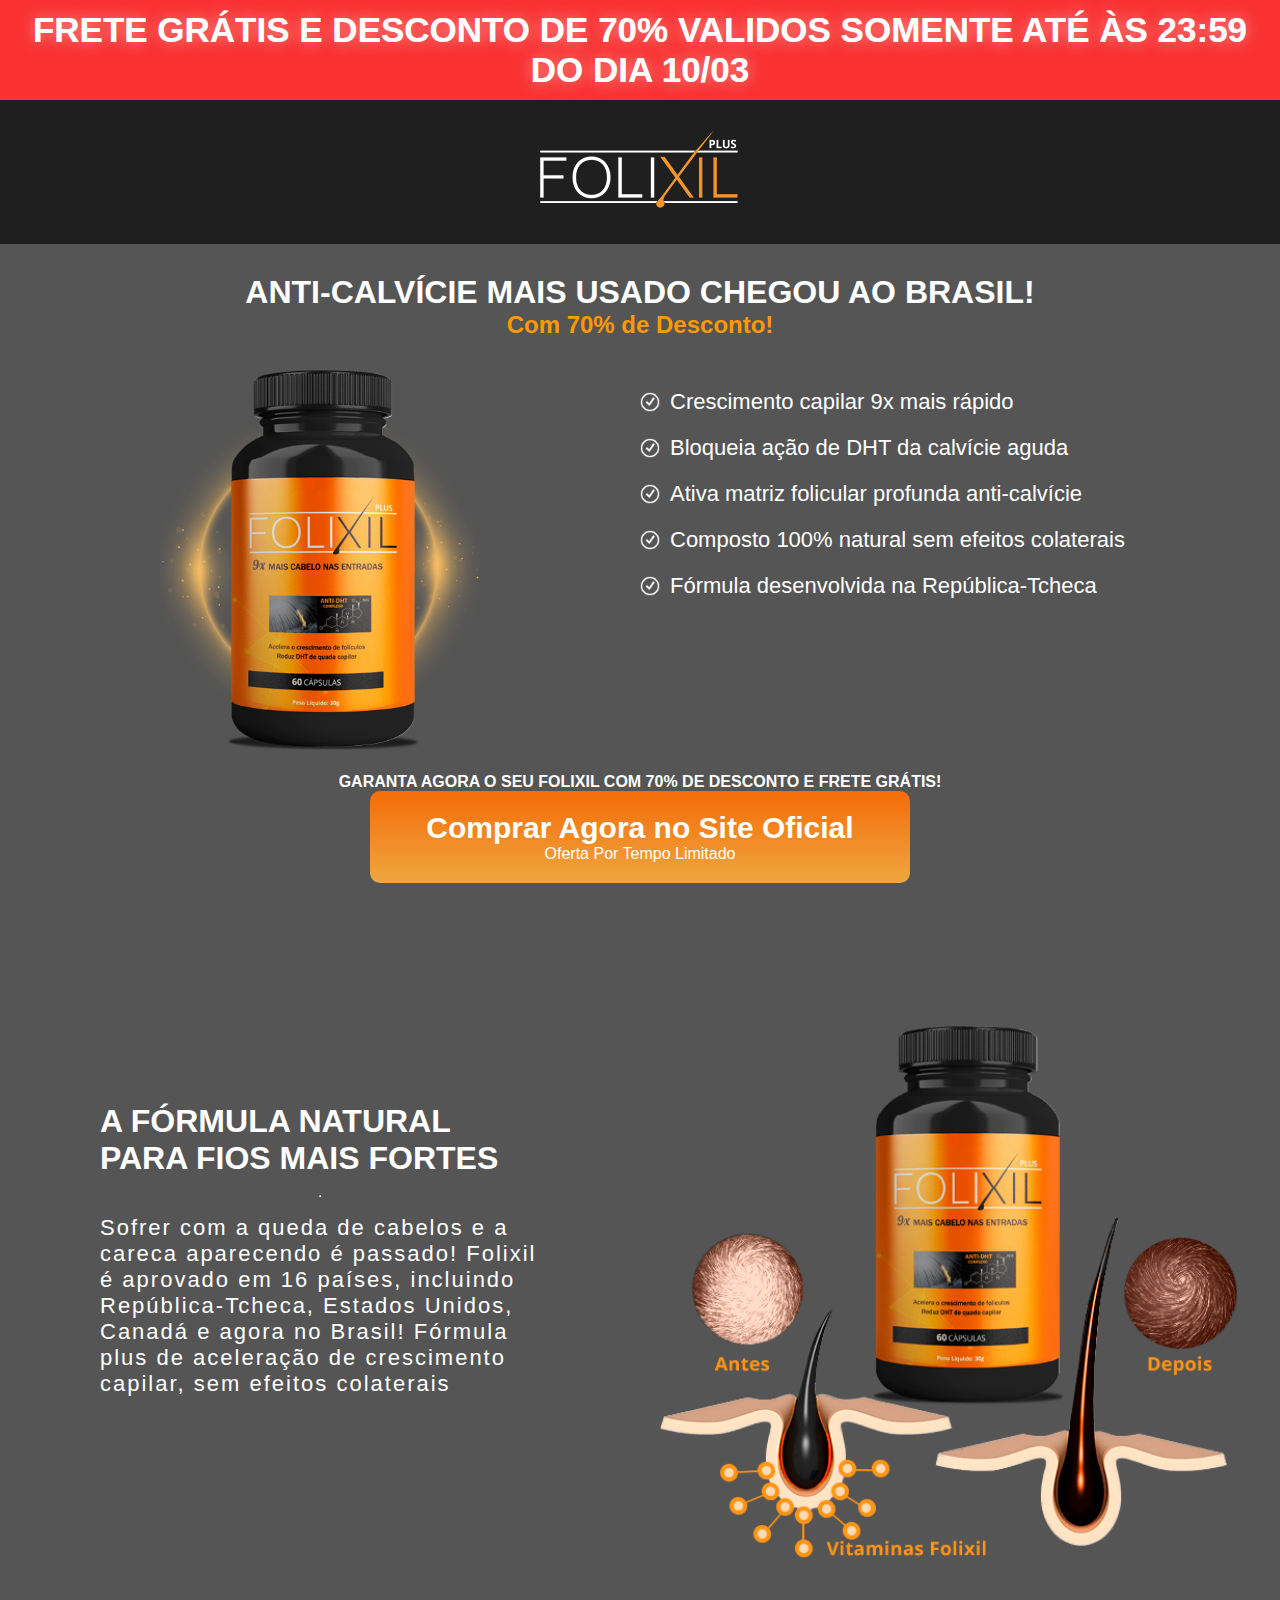
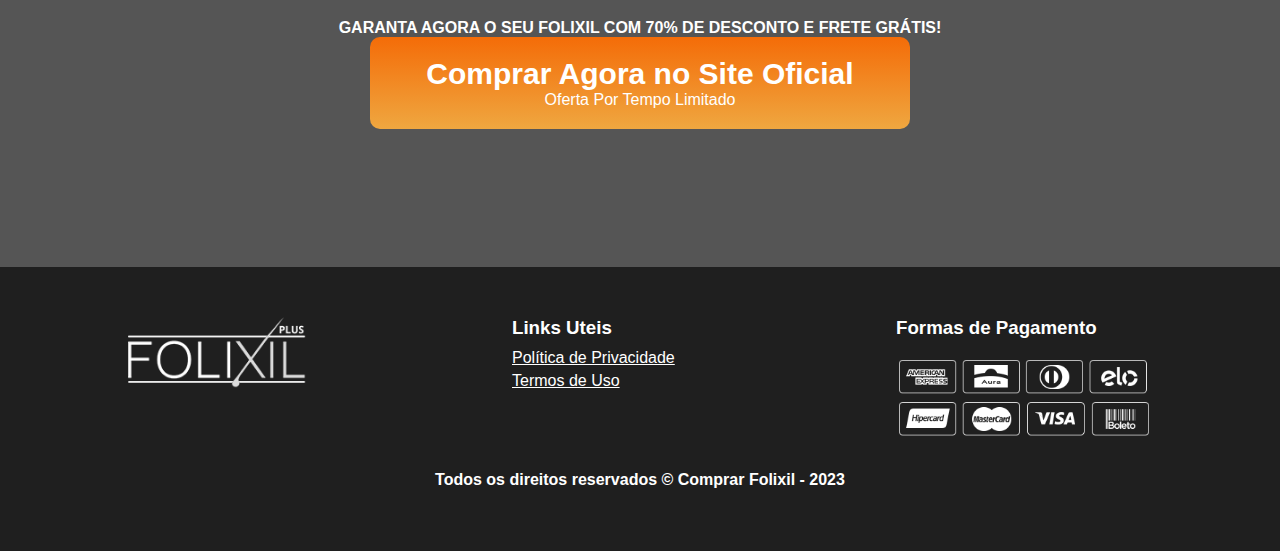
==== index.html @ 67476eb8 "Mudando Geral" ====
<!DOCTYPE html>
<html lang="pt-br">
<head>
    <meta charset="UTF-8">
    <meta http-equiv="X-UA-Compatible" content="IE=edge">
    <meta name="viewport" content="width=device-width, initial-scale=1.0">
    <link rel="icon" href="favicon.png" type="image/png" sizes="32x32">
    <link rel="stylesheet" href="styles2.css">
    <title>Folixil</title>
    
</head>
<body>
    <main>
        <h1>FRETE GRÁTIS E DESCONTO DE 70% VALIDOS SOMENTE ATÉ ÀS 23:59 DO DIA 10/03</h1>
        <div id="logo" class="item-flex">
            <a href="https://app.monetizze.com.br/r/BNG1639295">
                <img src="imgs/logo-folixil.png" alt="" srcset="">
            </a>
        </div>
        <div id="headlines" class="item-flex">
            <h1>ANTI-CALVÍCIE MAIS USADO CHEGOU AO BRASIL!</h1>
            <h2>Com 70% de Desconto!</h2>
        </div>
        <div id="produto" class="item-flex">

            <img src="imgs/produto.png" alt="">
        </div>
        <div id="topicos" class="item-flex">
            <ul>
                <li><img src="imgs/check.png" alt=""> Crescimento capilar 9x mais rápido</li>
                <li><img src="imgs/check.png" alt=""> Bloqueia ação de DHT da calvície aguda</li>
                <li><img src="imgs/check.png" alt=""> Ativa matriz folicular profunda anti-calvície</li>
                <li><img src="imgs/check.png" alt=""> Composto 100% natural sem efeitos colaterais</li>
                <li><img src="imgs/check.png" alt=""> Fórmula desenvolvida na República-Tcheca</li>
               
            </ul>
         
            
     
            
        </div>
        <br>
        <div id="button1" class="item-flex buttonl">
            <div class="cta-link-container">
                <p>GARANTA AGORA O SEU FOLIXIL COM 70% DE DESCONTO E FRETE GRÁTIS!</p> 
                <a class="link-button" href="https://app.monetizze.com.br/r/BNG1639295">Comprar Agora no Site Oficial<p>Oferta Por Tempo Limitado</p> </a>
               
            </div>
        </div>
        <br>
        <div id="fundo-img" class="item-flex item2">
            <img src="imgs/fundo-v2.png" alt="">
        </div>
        <div id="descricao" class="item-flex item2">
            <h1>A FÓRMULA NATURAL PARA FIOS MAIS FORTES</h1>
            <br>
            <hr>
            <br>
            <p class="texto">
                Sofrer com a queda de cabelos e a careca aparecendo é passado! Folixil é aprovado em 16 países, incluindo República-Tcheca, Estados Unidos, Canadá e agora no Brasil! Fórmula plus de aceleração de crescimento capilar, sem efeitos colaterais
            </p>
            
        </div>
        <div id="button2" class="item-flex buttonl">
            <div class="cta-link-container">
                <p>GARANTA AGORA O SEU FOLIXIL COM 70% DE DESCONTO E FRETE GRÁTIS!</p> 
                <a class="link-button" href="https://app.monetizze.com.br/r/BNG1639295">Comprar Agora no Site Oficial<p>Oferta Por Tempo Limitado</p> </a>
               
            </div>
        </div>
    
    </main>
    <footer>
        <div class="footer-links">
            <div class="item-link">
                <a href="https://app.monetizze.com.br/r/BNG1639295">
                    <img src="imgs/logo-folixil.png" alt="" srcset="">
                </a>
                
            </div>
            <div class="item-link">
                <h3>Links Uteis</h3>
                <p><a href="privacidade.html">Política de Privacidade</a></p>
                <p><a href="termos-de-uso.html">Termos de Uso</a></p>
            </div>
            
            <div class="item-link">
                <h3>Formas de Pagamento</h3>
                <img src="imgs/pagamento-icon.png" alt="" srcset="">
            </div>
        </div>
        <div class="footer-copy">
            <p>Todos os direitos reservados &copy; Comprar Folixil - 2023</p>
            <br>
            
        </div>
    </footer>
</body>

</html>
---- styles2.css ----
*{
    margin: 0;
    padding: 0;
    font-family: Arial, Helvetica, sans-serif;
    color: white
    
}
html{
    scroll-behavior: smooth;
}
body{
    background-color: #555;
    box-sizing: border-box;
}
main{
    display: grid;
    grid-template-columns: 1fr 1fr;
    grid-template-rows: repeat(7, fit-content);
    grid-template-areas:    "o o"
                            "l l"
                            "h h"
                            "p t"
                            "r r"
                            "d f"
                            "r2 r2";
}
main > h1{
    box-sizing: border-box;
    text-align: center;
    font-size: 35px;
    background-color: rgb(249, 49, 49);
    color: white;
    width: 100%;
    padding: 10px;
    grid-area: o;
    text-shadow: 0 0 15px rgba(255,255,255,.5), 0 0 0px rgba(255,255,255,.5);
}
.item-flex{
    display: flex;
    flex-direction: column;
    align-items: center;
    box-sizing: border-box;
}
#logo{
    background-color: #1f1f1f;
    grid-area: l;
    padding: 30px 0px;

}
#headlines{
    padding: 30px;
    grid-area: h;
}
#headlines h2{
    color: #ff9900;
}
#produto{
    grid-area: p;
}
#produto img{
    margin: auto 0px;
    width: 50%;
    height: auto;
}
#topicos{
    grid-area: t;
    display: flex;
    flex-direction: column;
    align-items: center;
    margin-bottom: 20px;
}
#topicos ul{
    width: 100%;
    margin: 0px;
    list-style: none;
    
}
#topicos ul li{
    font-size: 22px;
    margin: 20px 0px;
    display: flex;
    align-items: center;
    gap: 10px;
}
#topicos ul li img{
    width: 20px;
    height: 20px;
    
}

#topicos img{
    width: 70%;
    height: auto;
}
.buttonl{
    margin-bottom: 100px;
}
.cta-link-container{
    display: flex;
    flex-direction: column;
    align-items: center;
    box-sizing: border-box;
}
.cta-link-container p{
    font-weight: 600;
    margin: 0px auto;
}

.link-button{
    margin: 0px auto;
    width: 500px;
    font-size: 30px;
    font-weight: 600;
    text-decoration: none;
    text-align: center;
    color: white;
    padding: 20px 20px;
    background-image: linear-gradient(to bottom, #F46C08, #EFA740);
    outline: none;
    border-radius: 10px;
    border: none;
}
.link-button p{
    font-size: 16px;
    font-weight: lighter;
}

.link-button:hover{
    -webkit-box-shadow: 0px 3px 14px 0px #EFA740;
    -moz-box-shadow: 0px 3px 14px 0px #EFA740;
    box-shadow: 0px 3px 14px 0px #EFA740;
    filter: brightness(1.1);
}
.black:hover{
    background: #101010;
    box-shadow: 0px 0px 0px 0px #EFA740;
}
.cta-link-container img{
    margin-top: 5px;
    width: 82%;
    height: auto;
}
.cta-link-container{
    width: 100%;
    display: flex;
    align-items: start;
}

#button1{
    grid-area: r;
    padding: 20px;
}
#button2{
    grid-area: r2;
    padding: 20px;
}
#fundo-img{
    grid-area: f;
}
#fundo-img img{
    width: 100%;
    height: auto;
}
#descricao{
    grid-area: d;
    padding: 100px;
}
#descricao .texto{
    font-size: 22px;
    font-weight: 600px;
    letter-spacing: 2px;
    margin-bottom: 20px;
}
.item2{
    padding: 20px;
}
footer{
    box-sizing: border-box;
    background-color: #1f1f1f;
    padding-top: 50px;
}
.footer-links {
    display: flex;
    flex-wrap: wrap;
    flex-direction: row;
    justify-content: space-evenly;
    align-items: start;
}
.footer-links img{
    filter: brightness( 150% ) contrast( 100% ) saturate( 0% ) blur( 0px ) hue-rotate( 0deg );
}
.footer-links .item-link{
    width: 20%;
}
.footer-links .item-link h3{
    margin-bottom: 10px;
}
.footer-links .item-link p{
    margin-bottom: 5px;
    text-align: start;
}
.footer-links .item-link:first-child img{
    width: 70%;
}
.footer-links .item-link img{
    width: 100%;
    height: auto;
}
.footer-copy{
    
    height: 80px;
    padding-top: 20px;
    font-size: 16px;
    font-weight: 700;
}
.footer-copy p{
    text-align: center;
    width: 100%;
}
.footer-copy p > a{
    color: white;
}

@media (max-width: 1100px) {
    .cta-link-container .link-button{
        width: 300px;
        font-size: 18px;
    }
    .cta-link-container p:first-child{
        font-size: 14px;
    }
}
@media (max-width: 1048px) {
    main{
        grid-template-rows: repeat(8, fit-content);
        grid-template-areas:    "o o"
                                "l l"
                                "h h"
                                "p t"
                                "r r"
                                "f f"
                                "d d"
                                "r2 r2";
    }
    #fundo-img{
        padding: 0px 100px;
    }
    #fundo-img img{
        width: 60%;
    }
    #descricao{
        padding: 20px 100px;
    }
}
@media (max-width: 900px){
    #topicos ul li{
        font-size: 18px;
        margin: 20px 0px;
        display: flex;
        align-items: center;
        gap: 10px;
    }
    #topicos ul li img{
        width: 18px;
        height: 18px;
        
    }
 
}
@media (max-width: 800px) {
    main{
        grid-template-columns: 1fr;
        grid-template-rows: repeat(9, fit-content);
        grid-template-areas:    "o"
                                "l"
                                "h"
                                "p"
                                "t"
                                "r"
                                "f"
                                "d"
                                "r2";

    }
    #produto{
        padding: none;
    }
   
    #fundo-img{
        padding: 0px 100px;
    }
    #topicos{
        display: flex;
        flex-direction: column;
        align-items: center;

    }
    #topicos ul{
        width: fit-content;
    }
 
   
    
}
@media (max-width: 600px){
    main h1{
        font-size: 30px;
    }
    h1{
        font-size: 25px;
        text-align: center;
    }
    #topicos{
        padding: 0px 30px;
    }
    #fundo-img{
        padding: 0px 50px;
    }
    #descricao{
        padding: 20px 50px;
    }
    .footer-links {
        flex-direction: column;
        align-items: center;
    }
    .footer-links .item-link{
        width: 60%;
        margin-top: 20px;
    }
    
    .footer-links .item-link p{
        width: 100%;
        font-weight: 400;
    }
    .footer-links .item-link img{
        width: 100%;
        height: auto;
    }
    .footer-copy{
        margin-top: 20px;
        padding: 0px 20px;
    }
} 
/* Politica de privacidade */
.text{
    padding: 50px;
    background-color: #555;
    color: black;
}
.text p, span, ul, ol{
    color: black;
}
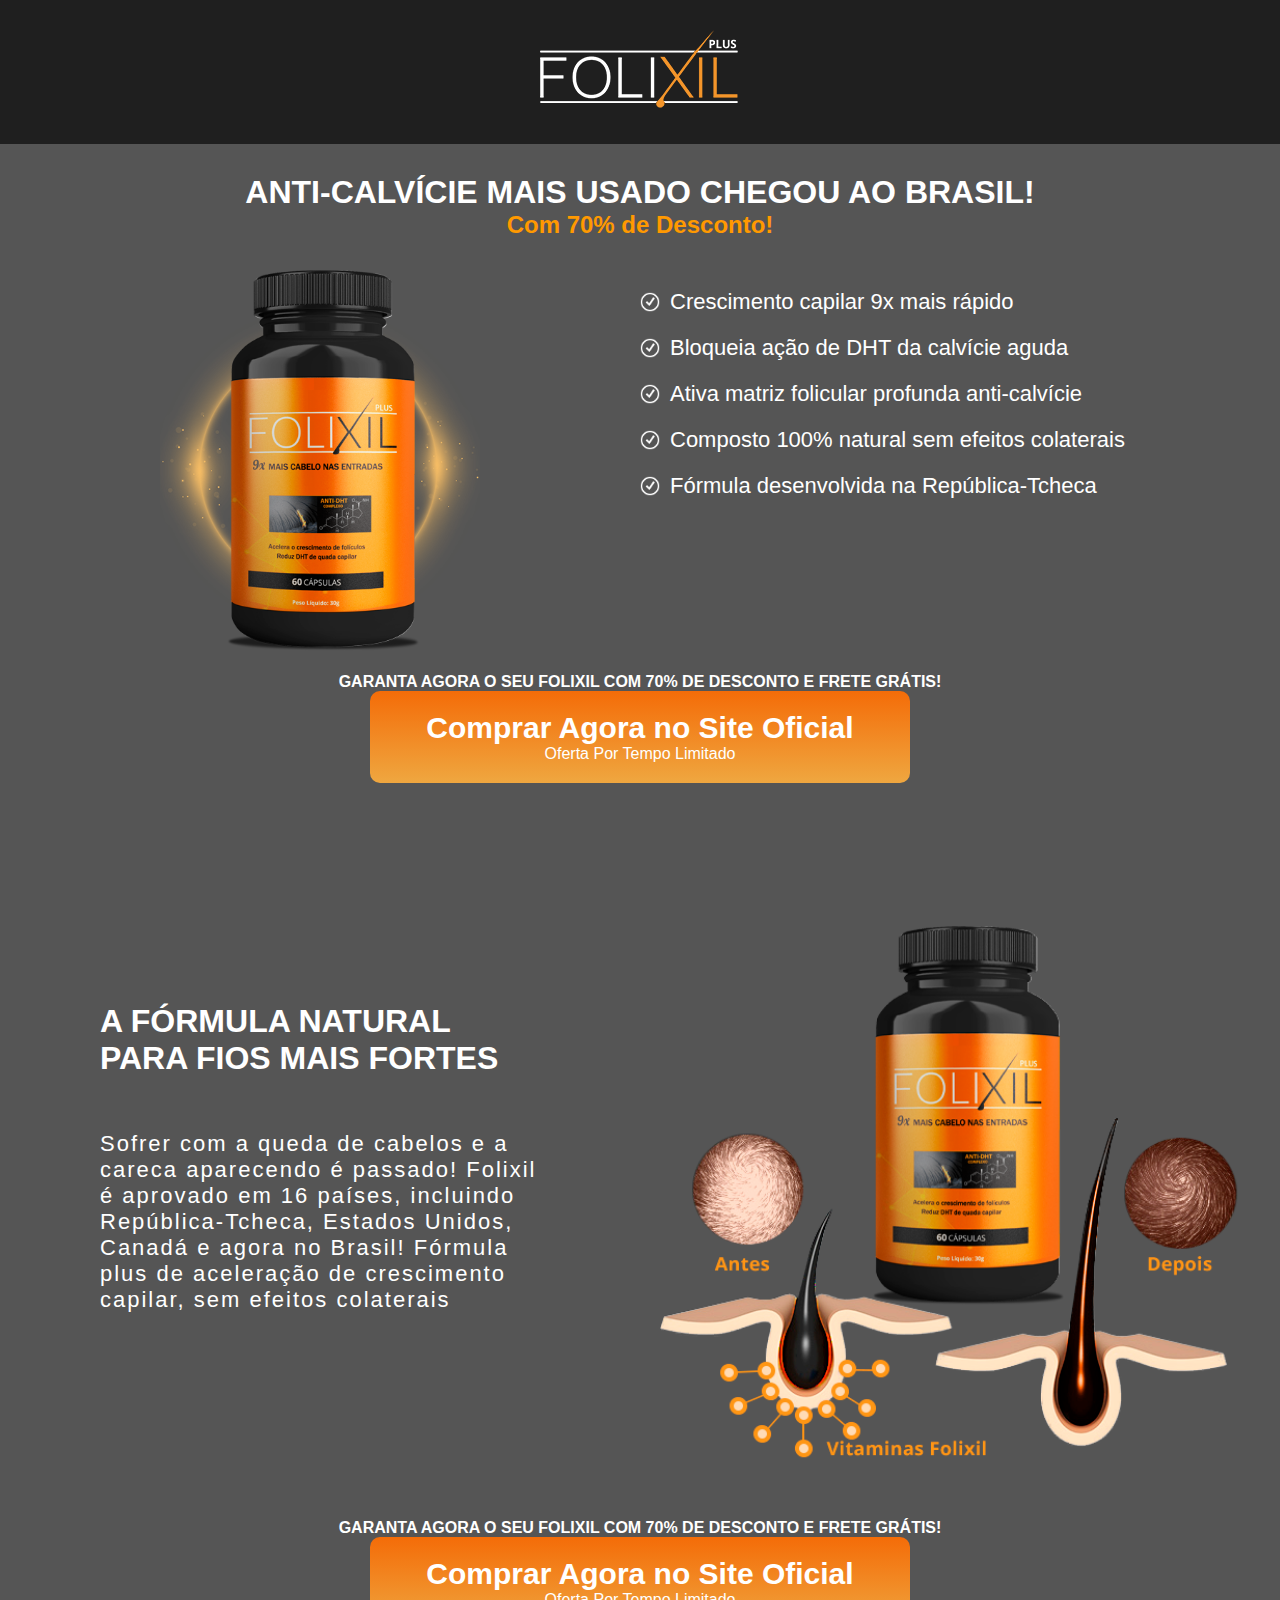
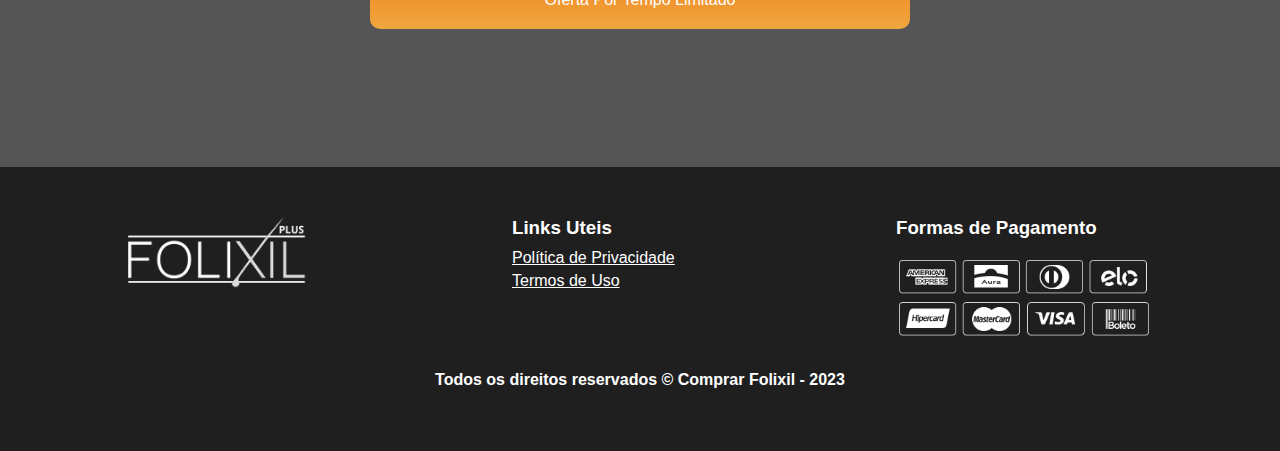
==== commit cc662b22: "Removendo head de oferta e fazendo SEO" ====
--- a/index.html
+++ b/index.html
@@ -4,6 +4,9 @@
     <meta charset="UTF-8">
     <meta http-equiv="X-UA-Compatible" content="IE=edge">
     <meta name="viewport" content="width=device-width, initial-scale=1.0">
+    <meta name="description" content="Compre o Folixil Original e Com Frete Grátis">
+    <meta name="keywords" content="folixil, crescimento capilar, comprar folixil, folixil funciona, anti-calvície, cuidar da calvície"/>
+
     <link rel="icon" href="favicon.png" type="image/png" sizes="32x32">
     <link rel="stylesheet" href="styles2.css">
     <title>Folixil</title>
@@ -11,10 +14,10 @@
 </head>
 <body>
     <main>
-        <h1>FRETE GRÁTIS E DESCONTO DE 70% VALIDOS SOMENTE ATÉ ÀS 23:59 DO DIA 10/03</h1>
+        
         <div id="logo" class="item-flex">
-            <a href="https://app.monetizze.com.br/r/BNG1639295">
-                <img src="imgs/logo-folixil.png" alt="" srcset="">
+            <a rel="sponsored" href="https://app.monetizze.com.br/r/BNG1639295">
+                <img src="imgs/logo-folixil.png" alt="Logo do site folixil" srcset="">
             </a>
         </div>
         <div id="headlines" class="item-flex">
@@ -23,15 +26,15 @@
         </div>
         <div id="produto" class="item-flex">
 
-            <img src="imgs/produto.png" alt="">
+            <img src="imgs/produto.png" alt="Imagem do produto folixil">
         </div>
         <div id="topicos" class="item-flex">
             <ul>
-                <li><img src="imgs/check.png" alt=""> Crescimento capilar 9x mais rápido</li>
-                <li><img src="imgs/check.png" alt=""> Bloqueia ação de DHT da calvície aguda</li>
-                <li><img src="imgs/check.png" alt=""> Ativa matriz folicular profunda anti-calvície</li>
-                <li><img src="imgs/check.png" alt=""> Composto 100% natural sem efeitos colaterais</li>
-                <li><img src="imgs/check.png" alt=""> Fórmula desenvolvida na República-Tcheca</li>
+                <li><img src="imgs/check.png" alt="icone de check circulado"> Crescimento capilar 9x mais rápido</li>
+                <li><img src="imgs/check.png" alt="icone de check circulado"> Bloqueia ação de DHT da calvície aguda</li>
+                <li><img src="imgs/check.png" alt="icone de check circulado"> Ativa matriz folicular profunda anti-calvície</li>
+                <li><img src="imgs/check.png" alt="icone de check circulado"> Composto 100% natural sem efeitos colaterais</li>
+                <li><img src="imgs/check.png" alt="icone de check circulado"> Fórmula desenvolvida na República-Tcheca</li>
                
             </ul>
          
@@ -43,18 +46,18 @@
         <div id="button1" class="item-flex buttonl">
             <div class="cta-link-container">
                 <p>GARANTA AGORA O SEU FOLIXIL COM 70% DE DESCONTO E FRETE GRÁTIS!</p> 
-                <a class="link-button" href="https://app.monetizze.com.br/r/BNG1639295">Comprar Agora no Site Oficial<p>Oferta Por Tempo Limitado</p> </a>
+                <a rel="sponsored" class="link-button" href="https://app.monetizze.com.br/r/BNG1639295">Comprar Agora no Site Oficial<p>Oferta Por Tempo Limitado</p> </a>
                
             </div>
         </div>
         <br>
         <div id="fundo-img" class="item-flex item2">
-            <img src="imgs/fundo-v2.png" alt="">
+            <img src="imgs/fundo-v2.png" alt="Antes e depois do produto">
         </div>
         <div id="descricao" class="item-flex item2">
             <h1>A FÓRMULA NATURAL PARA FIOS MAIS FORTES</h1>
             <br>
-            <hr>
+            <br>
             <br>
             <p class="texto">
                 Sofrer com a queda de cabelos e a careca aparecendo é passado! Folixil é aprovado em 16 países, incluindo República-Tcheca, Estados Unidos, Canadá e agora no Brasil! Fórmula plus de aceleração de crescimento capilar, sem efeitos colaterais
@@ -64,7 +67,7 @@
         <div id="button2" class="item-flex buttonl">
             <div class="cta-link-container">
                 <p>GARANTA AGORA O SEU FOLIXIL COM 70% DE DESCONTO E FRETE GRÁTIS!</p> 
-                <a class="link-button" href="https://app.monetizze.com.br/r/BNG1639295">Comprar Agora no Site Oficial<p>Oferta Por Tempo Limitado</p> </a>
+                <a rel="sponsored" class="link-button" href="https://app.monetizze.com.br/r/BNG1639295">Comprar Agora no Site Oficial<p>Oferta Por Tempo Limitado</p> </a>
                
             </div>
         </div>
--- a/styles2.css
+++ b/styles2.css
@@ -11,30 +11,20 @@
 body{
     background-color: #555;
     box-sizing: border-box;
+    padding: 0px;
 }
 main{
     display: grid;
     grid-template-columns: 1fr 1fr;
     grid-template-rows: repeat(7, fit-content);
-    grid-template-areas:    "o o"
-                            "l l"
+    grid-template-areas:   "l l"
                             "h h"
                             "p t"
                             "r r"
                             "d f"
                             "r2 r2";
 }
-main > h1{
-    box-sizing: border-box;
-    text-align: center;
-    font-size: 35px;
-    background-color: rgb(249, 49, 49);
-    color: white;
-    width: 100%;
-    padding: 10px;
-    grid-area: o;
-    text-shadow: 0 0 15px rgba(255,255,255,.5), 0 0 0px rgba(255,255,255,.5);
-}
+
 .item-flex{
     display: flex;
     flex-direction: column;
@@ -233,8 +223,7 @@
 @media (max-width: 1048px) {
     main{
         grid-template-rows: repeat(8, fit-content);
-        grid-template-areas:    "o o"
-                                "l l"
+        grid-template-areas:    "l l"
                                 "h h"
                                 "p t"
                                 "r r"
@@ -271,8 +260,7 @@
     main{
         grid-template-columns: 1fr;
         grid-template-rows: repeat(9, fit-content);
-        grid-template-areas:    "o"
-                                "l"
+        grid-template-areas:    "l"
                                 "h"
                                 "p"
                                 "t"
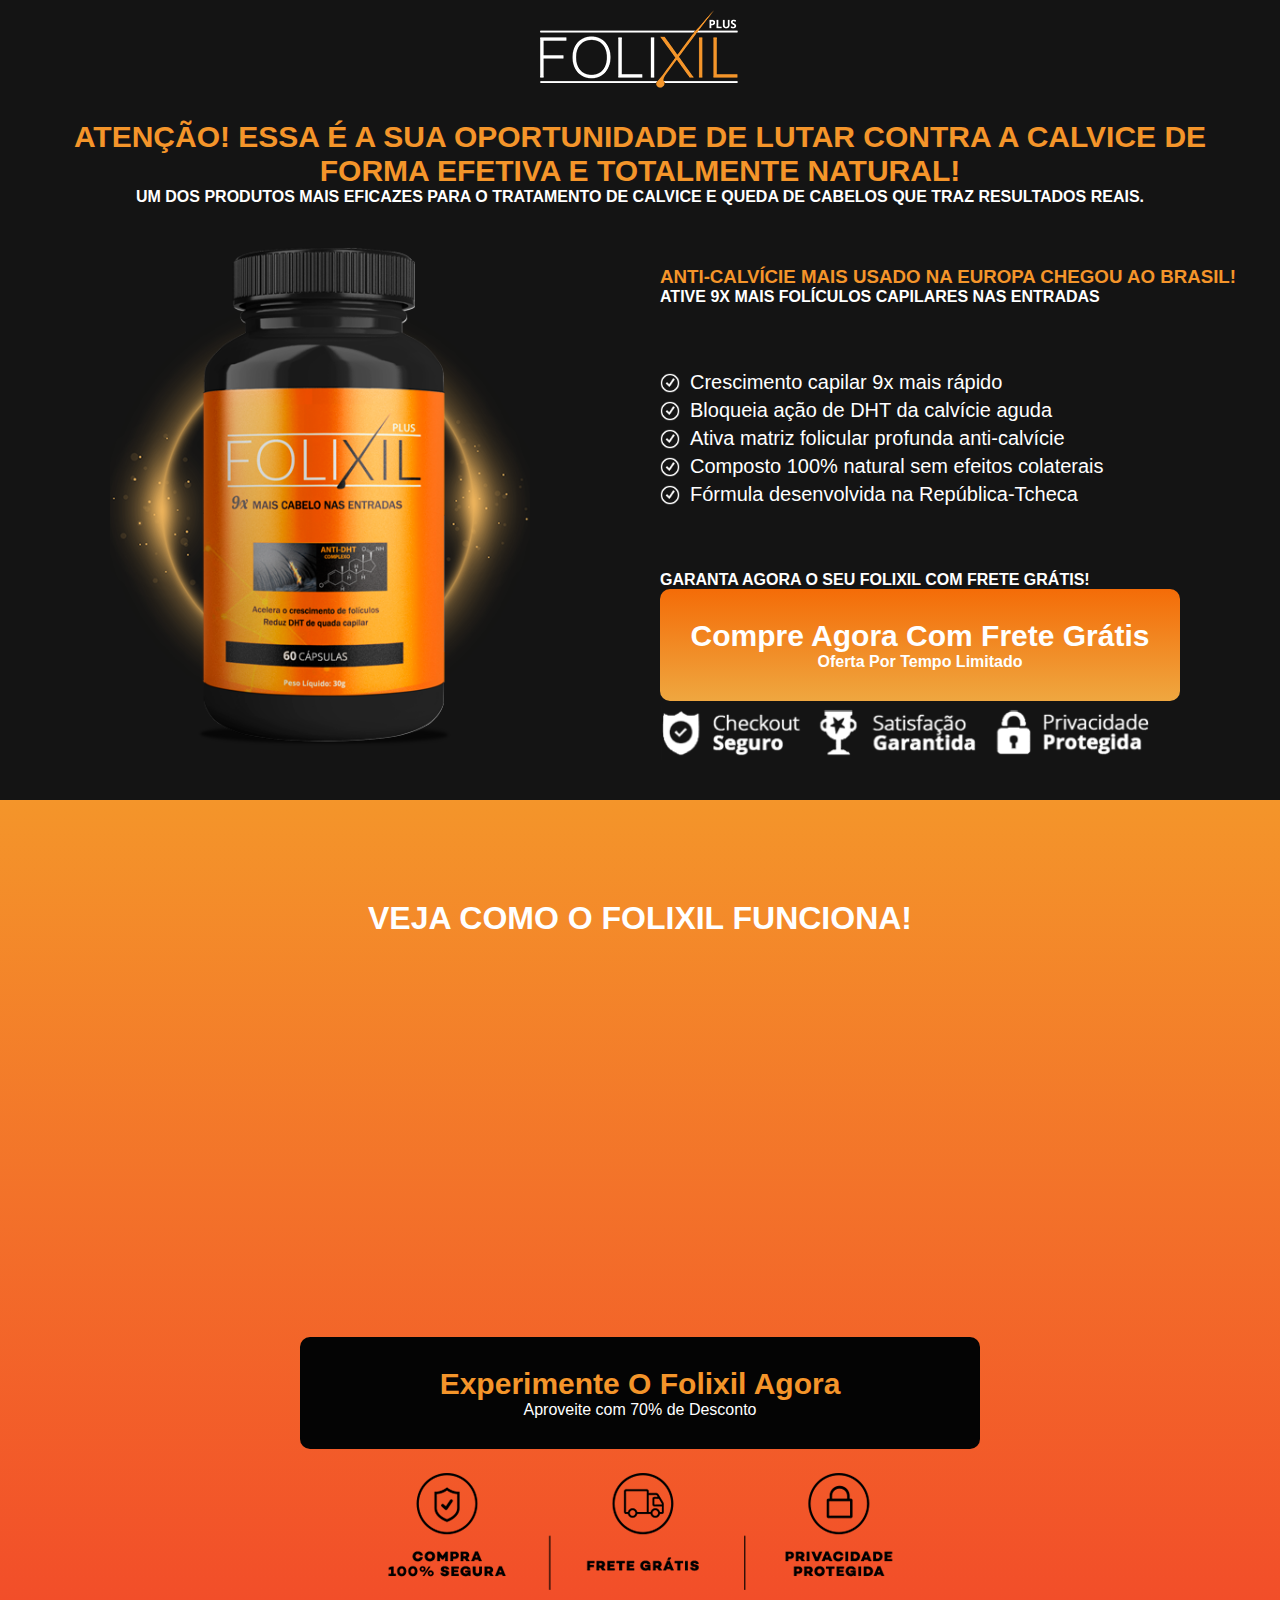
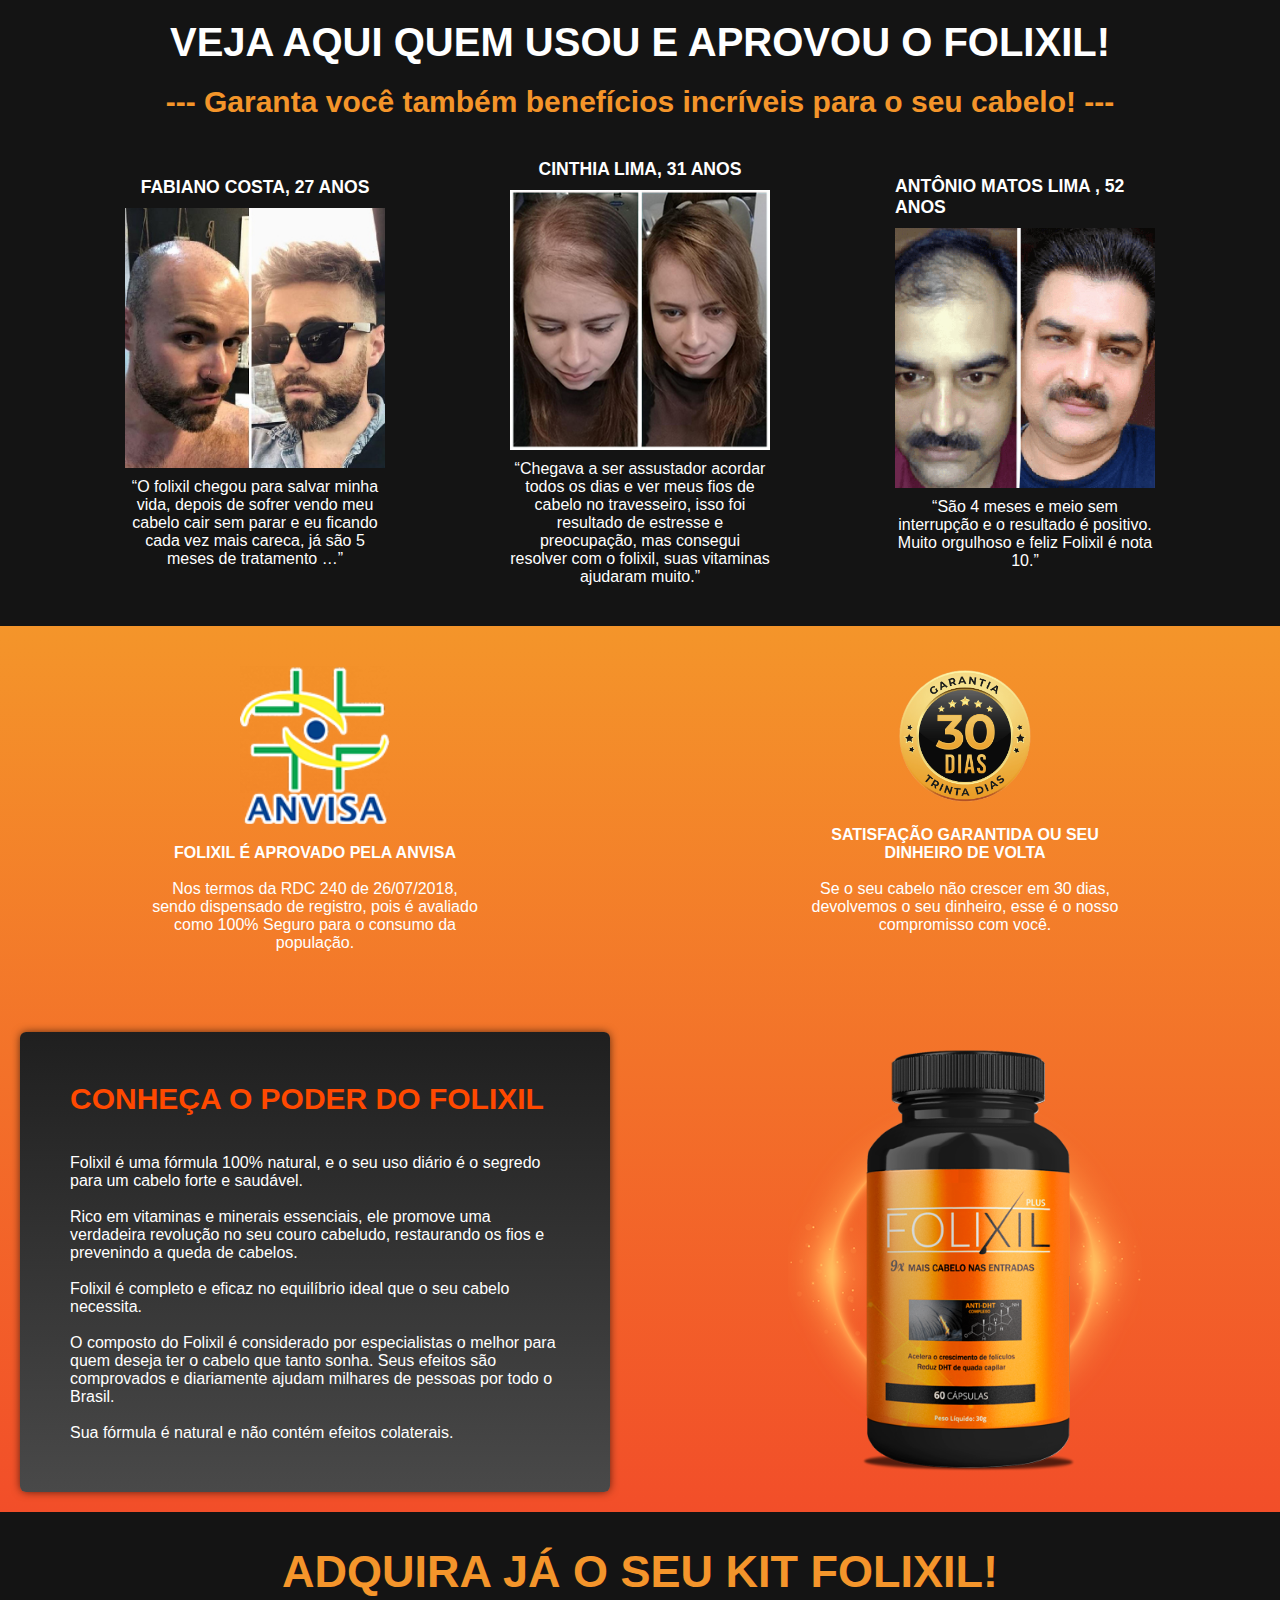
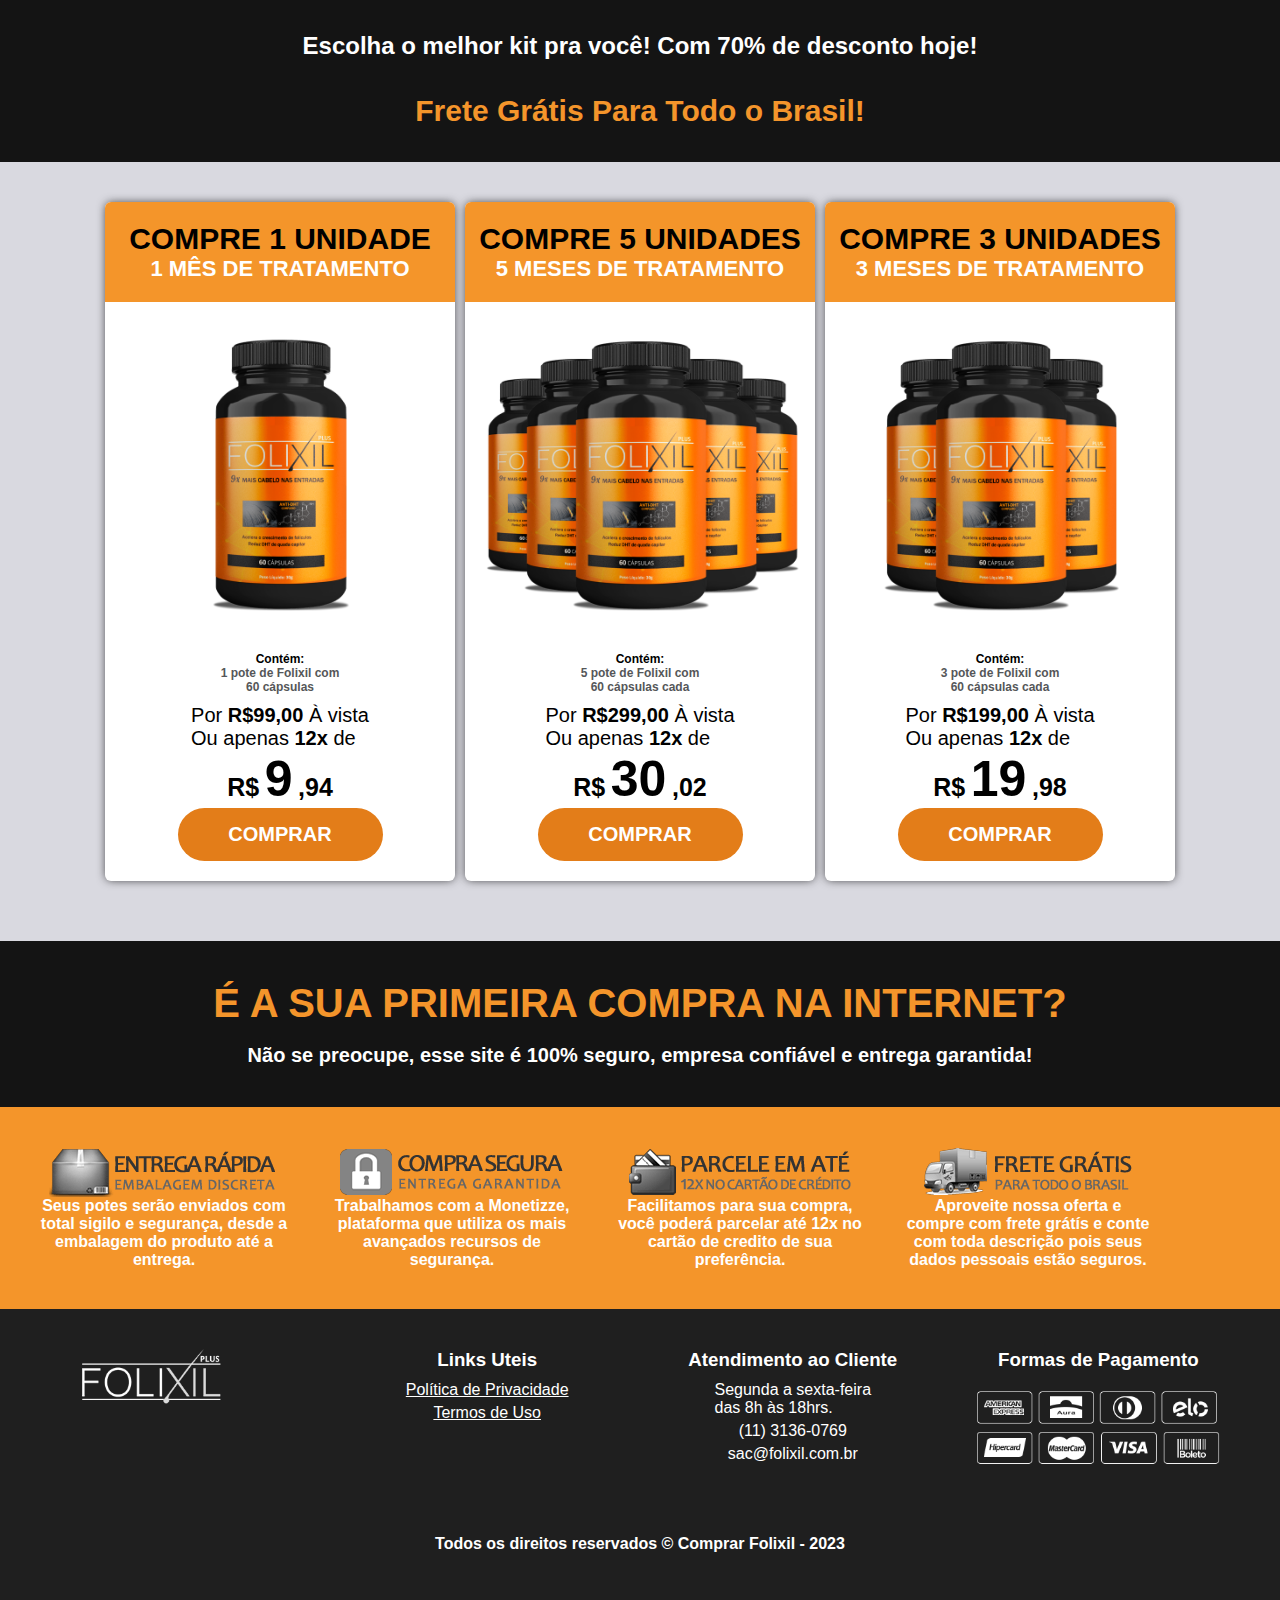
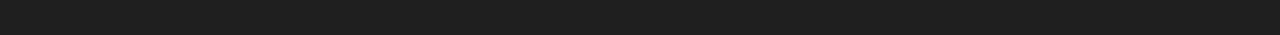
==== commit db1f25dd: "Mudando de estrutura" ====
--- a/index.html
+++ b/index.html
@@ -4,79 +4,278 @@
     <meta charset="UTF-8">
     <meta http-equiv="X-UA-Compatible" content="IE=edge">
     <meta name="viewport" content="width=device-width, initial-scale=1.0">
-    <meta name="description" content="Compre o Folixil Original e Com Frete Grátis">
-    <meta name="keywords" content="folixil, crescimento capilar, comprar folixil, folixil funciona, anti-calvície, cuidar da calvície"/>
-
     <link rel="icon" href="favicon.png" type="image/png" sizes="32x32">
-    <link rel="stylesheet" href="styles2.css">
+    <link rel="stylesheet" href="styles.css">
     <title>Folixil</title>
     
 </head>
 <body>
     <main>
-        
-        <div id="logo" class="item-flex">
-            <a rel="sponsored" href="https://app.monetizze.com.br/r/BNG1639295">
-                <img src="imgs/logo-folixil.png" alt="Logo do site folixil" srcset="">
-            </a>
-        </div>
-        <div id="headlines" class="item-flex">
-            <h1>ANTI-CALVÍCIE MAIS USADO CHEGOU AO BRASIL!</h1>
-            <h2>Com 70% de Desconto!</h2>
-        </div>
-        <div id="produto" class="item-flex">
+        <header><img src="logo-folixil.png" alt="" srcset=""></header>
+        <section class="sessao-black grid-one">
+            <div id="headlines">
+                <h1>ATENÇÃO! ESSA É A SUA OPORTUNIDADE DE LUTAR CONTRA A CALVICE DE FORMA EFETIVA E TOTALMENTE NATURAL!</h1>
+                <h4>UM DOS PRODUTOS MAIS EFICAZES PARA O TRATAMENTO DE CALVICE E QUEDA DE CABELOS QUE TRAZ RESULTADOS REAIS.</h4>
+            </div>
+            <div id="produto-img">
+                <img src="imgs/produto.png" alt="" srcset="">
+            </div>
+            <div id="descricao">
+                <div id="text-container">
+                    <h3>ANTI-CALVÍCIE MAIS USADO NA EUROPA CHEGOU AO BRASIL!</h3>
+                    <h4>ATIVE 9X MAIS FOLÍCULOS CAPILARES NAS ENTRADAS</h4>
+                </div>
+            </div>
+            <div id="topicos">
+                <ul>
+                    <li><img src="imgs/check.png" alt=""> Crescimento capilar 9x mais rápido</li>
+                    <li><img src="imgs/check.png" alt=""> Bloqueia ação de DHT da calvície aguda</li>
+                    <li><img src="imgs/check.png" alt=""> Ativa matriz folicular profunda anti-calvície</li>
+                    <li><img src="imgs/check.png" alt=""> Composto 100% natural sem efeitos colaterais</li>
+                    <li><img src="imgs/check.png" alt=""> Fórmula desenvolvida na República-Tcheca</li>
+                </ul>
+            </div>
+            <div id="cta">
+                <div id="cta-link-container">
+                    <p>GARANTA AGORA O SEU FOLIXIL COM FRETE GRÁTIS!</p> 
+                     <a class="link-button" href="#sessao-informativa">Compre Agora Com Frete Grátis <p>Oferta Por Tempo Limitado</p> </a>
+                     <img src="selos.png" alt="" srcset="">
+                </div>
+            </div>
+        </section>
+        <section class="sessao-orange">
+            <h1>VEJA COMO O FOLIXIL FUNCIONA!</h1>
+            <iframe title="vimeo-player" src="https://player.vimeo.com/video/507238595?h=e797d47647" width="640" height="360" frameborder="0"    allowfullscreen></iframe>
+            <a class="link-button black" href="#sessao-informativa">Experimente O Folixil Agora <p>Aproveite com 70% de Desconto</p></a>
+            <img src="imgs/icones.png" alt="" srcset="">
+        </section>
+        <section id="depoimentos">
+            <h1>VEJA AQUI QUEM USOU E APROVOU O FOLIXIL!</h1>
+            <h2>--- Garanta você também benefícios incríveis para o seu cabelo! ---</h2>
+            <div id="depoimentos-container">
 
-            <img src="imgs/produto.png" alt="Imagem do produto folixil">
-        </div>
-        <div id="topicos" class="item-flex">
-            <ul>
-                <li><img src="imgs/check.png" alt="icone de check circulado"> Crescimento capilar 9x mais rápido</li>
-                <li><img src="imgs/check.png" alt="icone de check circulado"> Bloqueia ação de DHT da calvície aguda</li>
-                <li><img src="imgs/check.png" alt="icone de check circulado"> Ativa matriz folicular profunda anti-calvície</li>
-                <li><img src="imgs/check.png" alt="icone de check circulado"> Composto 100% natural sem efeitos colaterais</li>
-                <li><img src="imgs/check.png" alt="icone de check circulado"> Fórmula desenvolvida na República-Tcheca</li>
-               
-            </ul>
-         
-            
-     
-            
-        </div>
-        <br>
-        <div id="button1" class="item-flex buttonl">
-            <div class="cta-link-container">
-                <p>GARANTA AGORA O SEU FOLIXIL COM 70% DE DESCONTO E FRETE GRÁTIS!</p> 
-                <a rel="sponsored" class="link-button" href="https://app.monetizze.com.br/r/BNG1639295">Comprar Agora no Site Oficial<p>Oferta Por Tempo Limitado</p> </a>
-               
-            </div>
-        </div>
-        <br>
-        <div id="fundo-img" class="item-flex item2">
-            <img src="imgs/fundo-v2.png" alt="Antes e depois do produto">
-        </div>
-        <div id="descricao" class="item-flex item2">
-            <h1>A FÓRMULA NATURAL PARA FIOS MAIS FORTES</h1>
-            <br>
-            <br>
-            <br>
-            <p class="texto">
-                Sofrer com a queda de cabelos e a careca aparecendo é passado! Folixil é aprovado em 16 países, incluindo República-Tcheca, Estados Unidos, Canadá e agora no Brasil! Fórmula plus de aceleração de crescimento capilar, sem efeitos colaterais
-            </p>
-            
-        </div>
-        <div id="button2" class="item-flex buttonl">
-            <div class="cta-link-container">
-                <p>GARANTA AGORA O SEU FOLIXIL COM 70% DE DESCONTO E FRETE GRÁTIS!</p> 
-                <a rel="sponsored" class="link-button" href="https://app.monetizze.com.br/r/BNG1639295">Comprar Agora no Site Oficial<p>Oferta Por Tempo Limitado</p> </a>
-               
-            </div>
-        </div>
-    
+                <div class="item">
+                    <h3>FABIANO COSTA, 27 ANOS</h3>
+                    <img src="depoimentos/img1.jpg" alt="" srcset="">
+                    <p>
+                        “O folixil chegou para salvar minha vida,
+                        depois de sofrer vendo meu cabelo cair sem
+                        parar e eu ficando cada vez mais careca, 
+                        já são 5 meses de tratamento …”
+                    </p>
+                </div>
+                <div class="item">
+                    <h3>CINTHIA LIMA, 31 ANOS</h3>
+                    <img src="depoimentos/img2.jpg" alt="" srcset="">
+                    <p>
+                        “Chegava a ser assustador acordar
+                        todos os dias e ver meus fios de
+                        cabelo no travesseiro, isso foi
+                        resultado de estresse e preocupação,
+                        mas consegui resolver com o folixil,
+                        suas vitaminas ajudaram muito.”
+                    </p>
+                </div>
+                <!-- <div class="item">
+                    <h3>LUIZ GROFFENHEIN, 44 ANOS</h3>
+                    <img src="depoimentos/img3.jpg" alt="" srcset="">
+                    <p>
+                        “A felicidade não nega quem pode
+                        ter seu cabelo de volta, depois do folixil
+                        meus cabelos novamente e não pode
+                        deixar de tomar um dia meu folixil,
+                        autoestima lá em cima.”
+                    </p>
+                </div> -->
+                <div class="item">
+                    <h3>ANTÔNIO MATOS LIMA , 52 ANOS</h3>
+                    <img src="depoimentos/img4.jpg" alt="" srcset="">
+                    <p>
+                        “São 4 meses e meio sem interrupção
+                        e o resultado é positivo.
+                        Muito orgulhoso
+                        e feliz Folixil é nota 10.”
+                    </p>
+                </div>
+            </div>
+
+        </section>
+        <section id="informacoes-legais">
+            <div class="informacao-item">
+                <img src="imgs/anivisa.png" alt="" srcset="">
+                <p>
+                    <b>
+                        FOLIXIL É APROVADO PELA ANVISA 
+                    </b>
+                    <br>
+                    <br>
+                    Nos termos da RDC 240 de 26/07/2018,
+                    sendo dispensado de registro, pois é avaliado como 100% Seguro para o consumo da população.
+                </p>
+            </div>
+            <div class="informacao-item">
+                <img src="imgs/Garantia-30-dias.png" alt="" srcset="">
+                <p>
+                    <b>
+                        SATISFAÇÃO GARANTIDA OU SEU DINHEIRO DE VOLTA 
+                    </b> 
+                    <br>
+                    <br>
+                    Se o seu cabelo não crescer em 30 dias,
+                    devolvemos o seu dinheiro, esse é o nosso compromisso com você.
+                </p>
+            </div>
+            <div class="informacao-item">
+                <div class="item-content">
+                    <h1>CONHEÇA O PODER DO FOLIXIL</h1>
+                    <br>
+                    <p>
+                        Folixil é uma fórmula 100% natural,
+                        e o seu uso diário é o segredo para um cabelo forte e saudável.
+                        <br>
+                        <br>
+                        Rico em vitaminas e minerais essenciais, ele promove uma verdadeira
+                        revolução no seu couro cabeludo, restaurando os fios e prevenindo a queda de cabelos.
+                        <br>
+                        <br>
+                        Folixil é completo e eficaz no equilíbrio ideal que o seu cabelo necessita.
+                        <br>
+                        <br>
+                        O composto do Folixil é considerado por especialistas o
+                        melhor para quem deseja ter o cabelo que tanto sonha. 
+                        Seus efeitos são comprovados e diariamente ajudam milhares de pessoas por todo o Brasil.
+                        <br>
+                        <br>
+                        Sua fórmula é natural e não contém efeitos colaterais.
+                    </p>
+                </div>
+            </div>
+            <div class="informacao-item">
+                <img src="imgs/produto.png" alt="" srcset="">
+            </div>
+        </section>
+        <section id="sessao-informativa">
+            <h1>ADQUIRA JÁ O SEU KIT FOLIXIL!</h1>
+            <h2>Escolha o melhor kit pra você! Com 70% de desconto hoje!</h2>
+            <h2>Frete Grátis Para Todo o Brasil!</h2>
+        </section>
+        <section id="produtos">
+            <div class="produto-item">
+                <div class="produto-head">
+                    <h1>COMPRE 1 UNIDADE</h1>
+                    <h2>1 MÊS  DE TRATAMENTO</h2>
+                </div>
+                <img src="imgs/produto01.png" alt="" srcset="">
+                <p class="descricao">
+                    <b>Contém:</b> <br>
+                    1 pote de Folixil com <br>
+                    60 cápsulas
+                </p>
+                <p>Por  <b>R$99,00</b> À vista <br>
+                    Ou apenas <b>12x</b> de</p>
+                <p>
+                    <b>
+                        <span class="span-menor">R$</span>
+                        <span class="span-maior">9</span>
+                        <span class="span-menor">,94</span>
+                    </b>
+                </p>
+                <a href="https://app.monetizze.com.br/r/BTJ1638441">COMPRAR</a>
+            </div>
+            <div class="produto-item">
+                <div class="produto-head">
+                    <h1>COMPRE 5 UNIDADES</h1>
+                    <h2>5 MESES DE TRATAMENTO</h2>
+                </div>
+                <img src="imgs/produto05.png" alt="" srcset="">
+                <p class="descricao">
+                    <b>Contém:</b> <br>
+                    5 pote de Folixil com <br>
+                    60 cápsulas cada
+                </p>
+                <p>Por  <b>R$299,00</b> À vista <br>
+                    Ou apenas <b>12x</b> de</p>
+                <p>
+                <p>
+                    <b>
+                        <span class="span-menor">R$</span>
+                        <span class="span-maior">30</span>
+                        <span class="span-menor">,02</span>
+                    </b>
+                </p>
+                <a href="https://app.monetizze.com.br/r/BEK1638487">COMPRAR</a>
+            </div>
+            <div class="produto-item">
+                <div class="produto-head">
+                    <h1>COMPRE 3 UNIDADES</h1>
+                    <h2>3 MESES DE TRATAMENTO</h2>
+                </div>
+                <img src="imgs/produto03.png" alt="" srcset="">
+                <p class="descricao">
+                    <b>Contém:</b> <br>
+                    3 pote de Folixil com <br>
+                    60 cápsulas cada
+                </p>
+                <p>Por  <b>R$199,00</b> À vista <br>
+                    Ou apenas <b>12x</b> de</p>
+                <p>
+                <p>
+                    <b>
+                        <span class="span-menor">R$</span>
+                        <span class="span-maior">19</span>
+                        <span class="span-menor">,98</span>
+                    </b>
+                </p>
+                <a href="https://app.monetizze.com.br/r/BNF1638484">COMPRAR</a>
+            </div>
+           
+        </section>
+        <section id="compra-na-internet">
+            <div class="detalhe-headline">
+                <h1>É A SUA PRIMEIRA COMPRA NA INTERNET?</h1>
+                <br>
+                <h2>Não se preocupe, esse site é 100% seguro, empresa confiável e entrega garantida!</h2>
+            </div>
+            <div class="detalhes-de-compra">
+                <div class="detalhe-item">
+                    <img src="imgs/sigilo.png" alt="">
+                    <p>
+                        Seus potes serão enviados com total
+                        sigilo e segurança, desde a embalagem do
+                        produto até a entrega.
+                    </p>
+                </div>
+                <div class="detalhe-item">
+                    <img src="imgs/compra-garantida.png" alt="">
+                    <p>
+                        Trabalhamos com a Monetizze,
+                        plataforma que utiliza os mais
+                        avançados recursos de segurança.
+                    </p>
+                </div>
+                <div class="detalhe-item">
+                    <img src="imgs/parcela.png" alt="">
+                    <p>
+                        Facilitamos para sua compra,
+                        você poderá parcelar até 12x no
+                        cartão de credito de sua preferência.
+                    </p>
+                </div>
+                <div class="detalhe-item">
+                    <img src="imgs/freteg.png" alt="">
+                    <p>
+                        Aproveite nossa oferta e compre
+                        com frete grátís e conte com toda
+                        descrição pois seus dados pessoais estão seguros.
+                    </p>
+                </div>
+            </div>
+        </section>
     </main>
     <footer>
         <div class="footer-links">
             <div class="item-link">
-                <a href="https://app.monetizze.com.br/r/BNG1639295">
+                <a href="index.html">
                     <img src="imgs/logo-folixil.png" alt="" srcset="">
                 </a>
                 
@@ -86,7 +285,13 @@
                 <p><a href="privacidade.html">Política de Privacidade</a></p>
                 <p><a href="termos-de-uso.html">Termos de Uso</a></p>
             </div>
-            
+            <div class="item-link">
+                <h3>Atendimento ao Cliente</h3>
+                <p>Segunda a sexta-feira <br> das 8h às 18hrs. </p>
+                <p>(11) 3136-0769 </p>
+                <p>sac@folixil.com.br</p>
+         
+            </div>
             <div class="item-link">
                 <h3>Formas de Pagamento</h3>
                 <img src="imgs/pagamento-icon.png" alt="" srcset="">
@@ -99,5 +304,4 @@
         </div>
     </footer>
 </body>
-
 </html>--- a/styles.css
+++ b/styles.css
@@ -0,0 +1,715 @@
+*{
+    margin: 0;
+    padding: 0;
+    font-family: Arial, Helvetica, sans-serif;
+    color: white
+    
+}
+html{
+    scroll-behavior: smooth;
+}
+body{
+    background-color: #141414;
+    box-sizing: border-box;
+}
+main{
+    box-sizing: border-box;
+}
+header{
+    display: flex;
+    flex-direction: column;
+    align-items: center;
+    padding: 10px;
+    background-color: #141414;
+}
+div {
+    display: flex;
+    flex-direction: column;
+    align-items: center;
+    padding: 20px;
+}
+.sessao-black{
+    background-color: #141414;
+}
+.sessao-orange{
+    background-image: linear-gradient(180deg,#F4952A 0%,#F24E29 100%);;
+    display: flex;
+    flex-direction: column;
+    padding-top: 100px;
+    align-items: center;
+    column-gap: 20px;
+}
+.sessao-orange h1{
+    text-align: center;
+}
+.sessao-orange iframe{
+    margin: 20px 0px;
+}
+.sessao-orange img{
+    margin-bottom: 10px;
+}
+
+/* SESSÃO DE DEPOIMENTOS */
+#depoimentos{
+    width: 100%;
+    display: flex;
+    flex-direction: column;
+    align-items: center;
+    padding-top: 20px;
+}
+#depoimentos h1{
+    font-size: 40px;
+    margin-bottom: 20px;
+}
+#depoimentos h2{
+    color: #f4952a;
+    font-size: 30px;
+}
+#depoimentos-container{
+    width: 100%;
+    display: flex;
+    flex-direction: row;
+    flex-wrap: wrap;
+    justify-content: space-evenly;
+    box-sizing: border-box;
+}
+div.item{
+    width: 300px;
+    box-sizing: border-box;
+}
+div.item h3{
+    margin-bottom: 10px;
+    font-size: 1.1rem;
+}
+div.item img{
+    width: 100%;
+    height: auto;
+    margin-bottom: 10px;
+}
+div.item p{
+    text-align: center;
+}
+
+/* SESSÃO DO PRODUTO */
+#produtos{
+    background-color: #d9d9e0;
+   
+    padding: 40px 20px;
+    width: 100%;
+    display: flex;
+    flex-direction: row;
+    flex-wrap: wrap;
+    justify-content: center;
+    box-sizing: border-box;
+}
+.produto-item{
+    padding: 0px;   
+    padding-bottom: 20px; 
+    color: black;
+    width: 350px;
+    height: fit-content;
+    background-color: white;
+    border-radius: 6px;
+    -webkit-box-shadow: 0px 0px 10px -1px rgba(0,0,0,0.75);
+    -moz-box-shadow: 0px 0px 10px -1px rgba(0,0,0,0.75);
+    box-shadow: 0px 0px 10px -1px rgba(0,0,0,0.75);
+    overflow: hidden;
+    margin-bottom: 20px;
+}
+.produto-item:nth-child(2){
+    margin: 0px 10px 20px 10px;
+}
+.produto-item h3,
+.produto-item p{
+    color: black;
+}
+.produto-item .produto-head{
+    background-color: #F4952A;
+    width: 100%;
+    padding: 20px 0px;
+}
+.produto-item h1{
+    font-size: 30px;
+    color: black;
+    text-align: center;
+}
+.produto-item h2{
+    font-size: 22px;
+    text-align: center;
+}
+.produto-item img{
+    width: 100%;
+    height: auto;
+}
+.produto-item p{
+    font-size: 20px;
+}
+.produto-item p > b{
+    color: black;
+}
+.produto-item p.descricao{
+    color: #555759;
+    font-size: 12px;
+    font-weight: 600;
+    text-align: center;
+    margin-bottom: 10px;
+}
+.produto-item span{
+    font-family:  poppins, Sans-serif;
+    color: black;
+}
+.produto-item .span-menor{
+    font-size: 25px;
+}
+.produto-item .span-maior{
+    font-size: 50px;
+}
+.produto-item a{
+    width: 50%;
+    padding: 15px;
+    border-radius: 30px;
+    background-color: #e37d19;
+    font-size: 20px;
+    font-weight: 600;
+    text-decoration: none;
+    text-align: center;
+}
+.produto-item a:hover{
+    transition: .2s linear;
+    transform: scale(1.1);
+}
+#sessao-informativa{
+    width: 100%;
+    height: 250px;
+    display: flex;
+    flex-direction: column;
+    justify-content: space-evenly;
+    align-items: center;;
+}
+#sessao-informativa h1{
+    font-size: 45px;
+    color: #f4952b;
+}
+#sessao-informativa h2:first-child{
+    text-shadow: 2px 1px 3px #54595f;
+    padding: 10px;
+    box-sizing: border-box;
+}
+#sessao-informativa h2:last-child{
+    font-size: 30px;
+    color: #f4952b;
+}
+.grid-one{
+    display: grid;
+    grid-template-columns: 1fr 1fr;
+    grid-template-rows: fit-content 1fr 1fr 1fr;
+    grid-template-areas: "h h"
+                        "i d"
+                        "i t"
+                        "i c"
+    ;
+}
+#headlines{
+    grid-area: h;
+}
+#headlines h1{
+    box-sizing: border-box;
+    font-size: 30px;
+    text-align: center;
+    color: #f4952a;
+}
+#headlines h3{
+    text-align: center;
+}
+#produto-img{
+    grid-area: i;
+    width: 100%;
+    box-sizing: border-box;
+}
+#produto-img img{
+    width: 70%;
+    height: auto;
+}
+#descricao{
+    grid-area: d;
+}
+#text-container{
+    width: 100%;
+    display: flex;
+    align-items: start;
+}
+#descricao h3:first-child{
+    color: #f4952a
+}
+#topicos{
+    box-sizing: border-box;
+    grid-area: t;
+}
+#topicos ul{
+    width: 100%;
+    margin: 0px;
+    list-style: none;
+}
+#topicos ul li{
+    font-size: 20px;
+    margin: 5px 0px;
+    display: flex;
+    align-items: center;
+    gap: 10px;
+}
+#topicos ul li img{
+    width: 20px;
+    height: 20px;
+    
+}
+#cta{
+    grid-area: c;
+}
+#cta p{
+    font-weight: 600;
+}
+.link-button{
+    width: 80%;
+    font-size: 30px;
+    font-weight: 600;
+    text-decoration: none;
+    text-align: center;
+    color: white;
+    padding: 30px 20px;
+    background-image: linear-gradient(to bottom, #F46C08, #EFA740);
+    outline: none;
+    border-radius: 10px;
+    border: none;
+}
+.link-button p{
+    font-size: 16px;
+    font-weight: lighter;
+}
+.black{
+    background: #040404;
+    width: 50%;
+    font-size: 30px;
+    color: #f4952a;
+    margin-bottom: 20px;
+}
+.link-button:hover{
+    -webkit-box-shadow: 0px 3px 14px 0px #EFA740;
+    -moz-box-shadow: 0px 3px 14px 0px #EFA740;
+    box-shadow: 0px 3px 14px 0px #EFA740;
+    filter: brightness(1.1);
+}
+.black:hover{
+    background: #101010;
+    box-shadow: 0px 0px 0px 0px #EFA740;
+}
+#cta-link-container img{
+    margin-top: 5px;
+    width: 82%;
+    height: auto;
+}
+#cta-link-container{
+    width: 100%;
+    display: flex;
+    align-items: start;
+}
+footer{
+    box-sizing: border-box;
+    background-color: #1f1f1f;
+}
+.footer-links {
+    display: flex;
+    flex-wrap: wrap;
+    flex-direction: row;
+    justify-content: space-evenly;
+    align-items: start;
+}
+.footer-links img{
+    filter: brightness( 150% ) contrast( 100% ) saturate( 0% ) blur( 0px ) hue-rotate( 0deg );
+}
+.footer-links .item-link{
+    width: 20%;
+}
+.footer-links .item-link h3{
+    margin-bottom: 10px;
+}
+.footer-links .item-link p{
+    margin-bottom: 5px;
+}
+.footer-links .item-link:first-child img{
+    width: 70%;
+}
+.footer-links .item-link img{
+    width: 100%;
+    height: auto;
+}
+.footer-copy{
+    
+    height: 80px;
+    padding-top: 20px;
+    font-size: 16px;
+    font-weight: 700;
+}
+.footer-copy p{
+    text-align: center;
+    width: 100%;
+}
+.footer-copy p > a{
+    color: white;
+}
+/* SESSÃO DE INFORMAÇÕES LEGAIS */
+#informacoes-legais{
+    box-sizing: border-box;
+    background-image: linear-gradient(180deg,#F4952A 0%,#F24E29 100%);
+    display: grid;
+    grid-template-columns: 1fr 1fr;
+    grid-template-rows: fit-content fit-content;
+    gap: 20px;
+}
+#informacoes-legais .informacao-item:not(:nth-child(n+3)){
+    padding: 40px 150px;
+}
+
+#informacoes-legais .informacao-item .item-content{
+    background-image: linear-gradient(180deg, #1f1f1f, #494949) ;
+    padding: 50px;
+    border-radius: 6px;
+    -webkit-box-shadow: 0px 0px 10px -1px rgba(0,0,0,0.75);
+    -moz-box-shadow: 0px 0px 10px -1px rgba(0,0,0,0.75);
+    box-shadow: 0px 0px 10px -1px rgba(0,0,0,0.75);
+    overflow: hidden;
+    
+}
+#informacoes-legais .informacao-item .item-content h1{
+    color: #ff4900;
+    font-size: 30px;
+    text-align: start;
+    width: 100%;
+}
+#informacoes-legais .informacao-item .item-content p{
+    text-align: start;
+    font-weight: 500px;
+}
+#informacoes-legais .informacao-item:not(:nth-child(n+3))  img{
+    width: 150px;
+    height: auto;
+}
+#informacoes-legais .informacao-item:last-child img{
+    width: 60%;
+    height: auto;
+    margin: auto auto;
+}
+#informacoes-legais .informacao-item p{
+    text-align: center;
+    padding-top: 20px;
+}
+#compra-na-internet{
+    /* #F4952A 0%,#F24E29 */
+   
+    display: flex;
+    flex-direction: column;
+    align-items: center;
+   
+}
+#compra-na-internet .detalhe-headline{
+    box-sizing: border-box;
+    background-color: #141414;
+    width: 100%;
+    padding: 40px;
+}
+#compra-na-internet .detalhe-headline h1{
+    color: #f4952b;
+    font-size: 40px;
+    text-align: center;
+}
+#compra-na-internet .detalhe-headline h2{
+    font-size: 20px;
+    text-align: center;
+    
+}
+#compra-na-internet .detalhes-de-compra{
+    box-sizing: border-box;
+    background-color: #F4952A;
+    width: 100%;
+    display: flex;
+    flex-direction: row;
+    align-items: center;
+    flex-wrap: wrap;
+}
+.detalhes-de-compra .detalhe-item{
+    width: 20%;
+}
+.detalhes-de-compra .detalhe-item p{
+    text-align: center;
+    font-weight: 600;
+}
+@media (max-width: 1115px) {
+    #depoimentos h1{
+        font-size: 30px;
+    }
+    #depoimentos h2{
+        font-size: 25px;
+    }
+    #headlines h1{
+        font-size: 25px;
+    }
+    #produto-img img{
+        width: 100%;
+    }
+    
+    #descricao h3{
+        font-size: 18px;
+    }
+    #descricao h4{
+        font-size: 16px;
+    }
+    #topicos ul li{
+        font-size: 16px;
+    }
+    #cta-link-container  p{
+        font-size: 15px;
+    }
+    #cta-link-container img{
+        width: 95%;
+    }
+    .link-button{
+        font-size: 22px;
+        width: 86%;
+    }
+    .black{
+        width: 50%;
+    }
+    .sessao-orange img{
+        width: 60%;
+        margin-bottom: 20px;
+    }
+    .detalhes-de-compra .detalhe-item img{
+        width: 100%;
+        height: auto;
+    }
+    
+}
+@media (max-width: 830px) {
+    div{
+        padding: 30px;
+    }
+    #depoimentos h1{
+        font-size: 25px;
+    }
+    #depoimentos h2{
+        font-size: 20px;
+    }
+    #sessao-informativa h1{
+        font-size: 40px;
+        text-align: center;
+    }
+    #sessao-informativa h2{
+        text-align: center;
+    }
+    #sessao-informativa h2:last-child{
+        font-size: 22px;
+    }
+    #informacoes-legais{
+        grid-template-columns: 1fr;
+        grid-template-rows: repeat(4, fit-content);
+        gap: 10px;
+    }
+    #informacoes-legais .informacao-item:not(:nth-child(n+3)){
+        padding: 20px 75px;
+    }
+
+    .produto-item{
+        width: 80%;
+    }
+    .produto-item img{
+        width: 80%;
+    }
+   
+    #compra-na-internet .detalhe-headline h1{
+        font-size: 30px;
+    }
+    #compra-na-internet .detalhe-headline h2{
+        font-size: 20px;
+        
+    }
+    .detalhes-de-compra{
+        flex-direction: column;
+        align-items: center;
+    }
+    .detalhes-de-compra .detalhe-item{
+        width: 70%;
+        margin: 0px auto;
+    }
+    
+    .grid-one{
+        grid-template-columns: 1fr;
+        grid-template-rows: fit-content 1fr fit-content 1fr fit-content;
+        grid-template-areas: "h"
+                            "i"
+                            "c"
+                            "t"
+                            "d"
+        ;
+    }
+    #produto-img{
+        width: 100%;
+    }
+    #produto-img img{
+        width: 60%;
+    }
+    #descricao {
+        height: fit-content;
+    }
+    #text-container{
+        align-items: center;
+    }
+    #topicos {
+        display: flex;
+        flex-direction: column;
+        align-items: center;
+    }
+    #topicos ul {
+        width: fit-content;
+    }
+    #topicos ul li{
+        font-size: 22px;
+    }
+    
+    #cta-link-container{
+        align-items: center;
+    }
+    #cta-link-container img{
+        width: 80%;
+    }
+    .black{
+        width: 70%;
+    }
+}
+@media (max-width: 680px) {
+    iframe{
+        width: 90vw;
+        box-sizing: border-box;
+    }
+    #depoimentos h1{
+        text-align: center;
+    }
+    #depoimentos h2{
+        text-align: center;
+    }
+    #informacoes-legais .informacao-item .item-content{
+        padding: 30px;
+    }
+    
+}
+@media (max-width: 600px) {
+    
+    .sessao-orange h1{
+        font-size: 20px;
+    }
+    iframe{
+        width: 80vw;
+    }
+    iframe{
+        margin: 10px;
+    }
+    #sessao-informativa h1{
+        font-size: 30px;
+        text-align: center;
+    }
+    
+    #sessao-informativa h2{
+        font-size: 20px;
+    }
+    .produto-item .produto-head  h1{
+        font-size: 28px;
+    }
+    .produto-item .produto-head  h2{
+        font-size: 20px;
+    }
+    #produto-img{
+        max-width: 100vw!important;
+        
+    }
+    #cta{
+        padding-bottom: 0px;
+
+    }
+    #cta-link-container p{
+        font-size: 14px;
+    }
+    .link-button{
+        font-size: 18px;
+        width: 90%;
+    }
+    .black{
+        width: 82%;
+    }
+    #cta-link-container img{
+        width: 100%;
+    }
+    .footer-links {
+        flex-direction: column;
+        align-items: center;
+    }
+    .footer-links .item-link{
+        width: 80%;
+    }
+    
+    .footer-links .item-link p{
+        text-align: center;
+        width: 100%;
+        font-weight: 400;
+    }
+    .footer-links .item-link img{
+        width: 100%;
+        height: auto;
+    }
+    #compra-na-internet .detalhe-headline h1{
+        font-size: 25px;
+    }
+    #compra-na-internet .detalhe-headline h2{
+        font-size: 20px;
+        
+    }
+    
+}
+@media (max-width: 500px){
+    #informacoes-legais .informacao-item .item-content{
+        padding: 20px;
+    }
+}
+@media (max-width: 410px) {
+    #headlines h1{
+        font-size: 18px;
+    }
+    #headlines h4{
+        font-size: 10px;
+    }
+    #cta-link-container p{
+        font-size: 14px;
+    }
+    #cta-link-container .link-button{
+        font-size: 20px;
+        width: 98%;
+    }
+    #cta-link-container img{
+        margin-top: 5px;
+        width: 100%;
+    }
+    .produto-item{
+        width: 90%;
+    }
+    .produto-item .produto-head  h1{
+        font-size: 22px;
+    }
+    .produto-item .produto-head  h2{
+        font-size: 18px;
+    }
+   
+}
+        
+
+/* Politica de privacidade */
+.text{
+    padding: 100px;
+    background-image: linear-gradient(180deg,#F4952A 0%,#F24E29 100%);
+}
